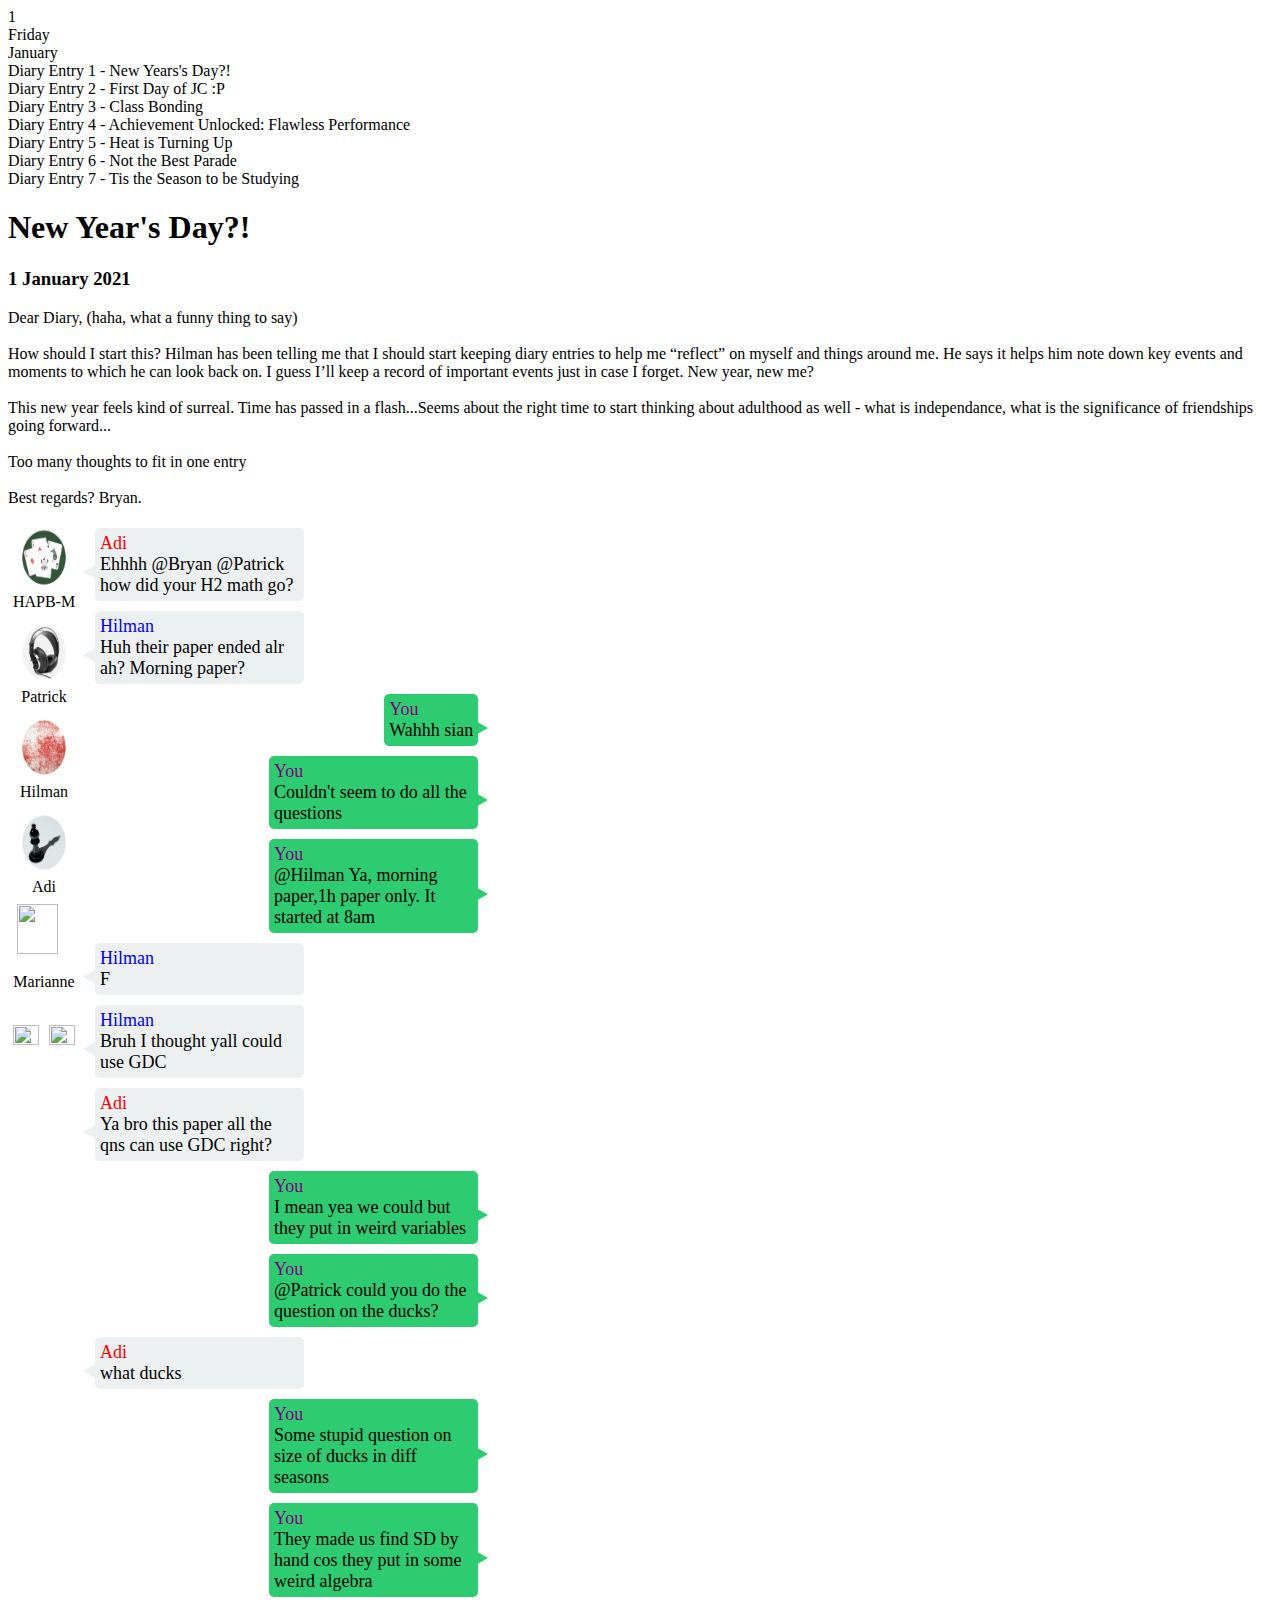
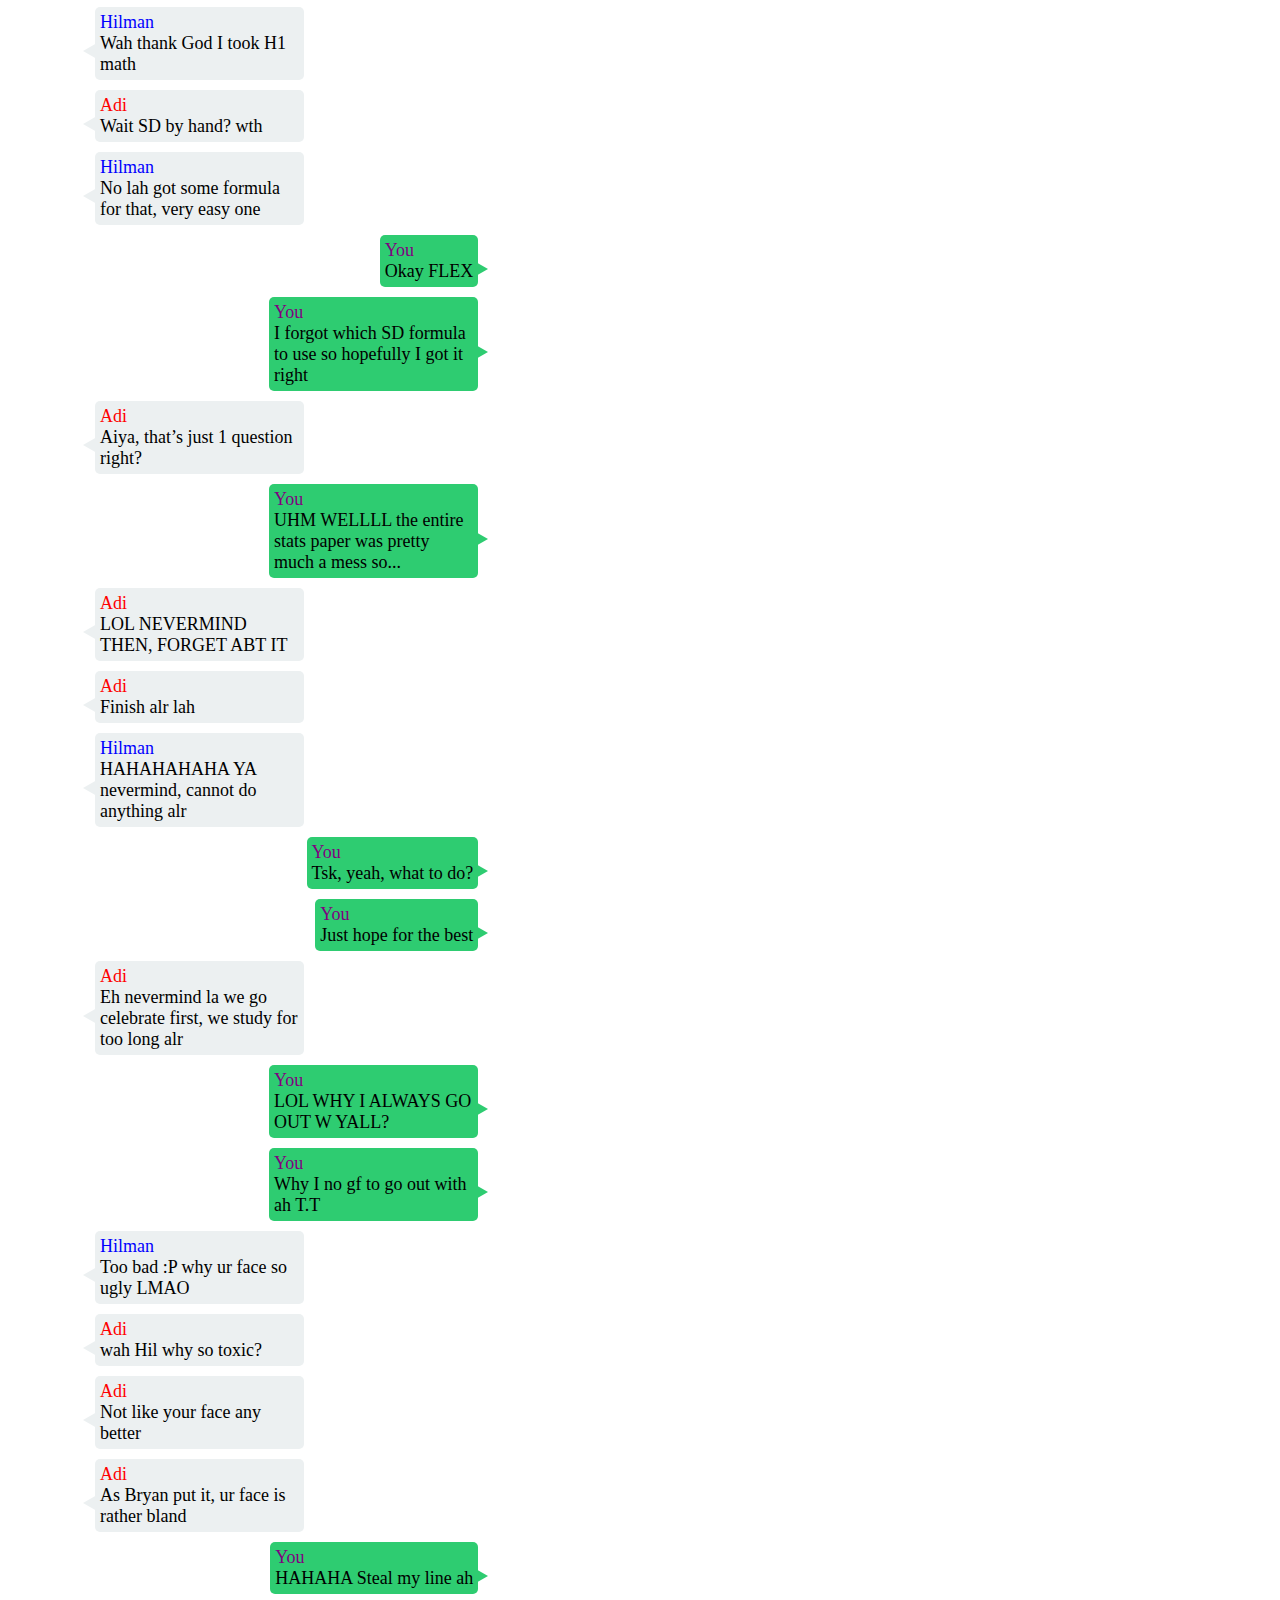
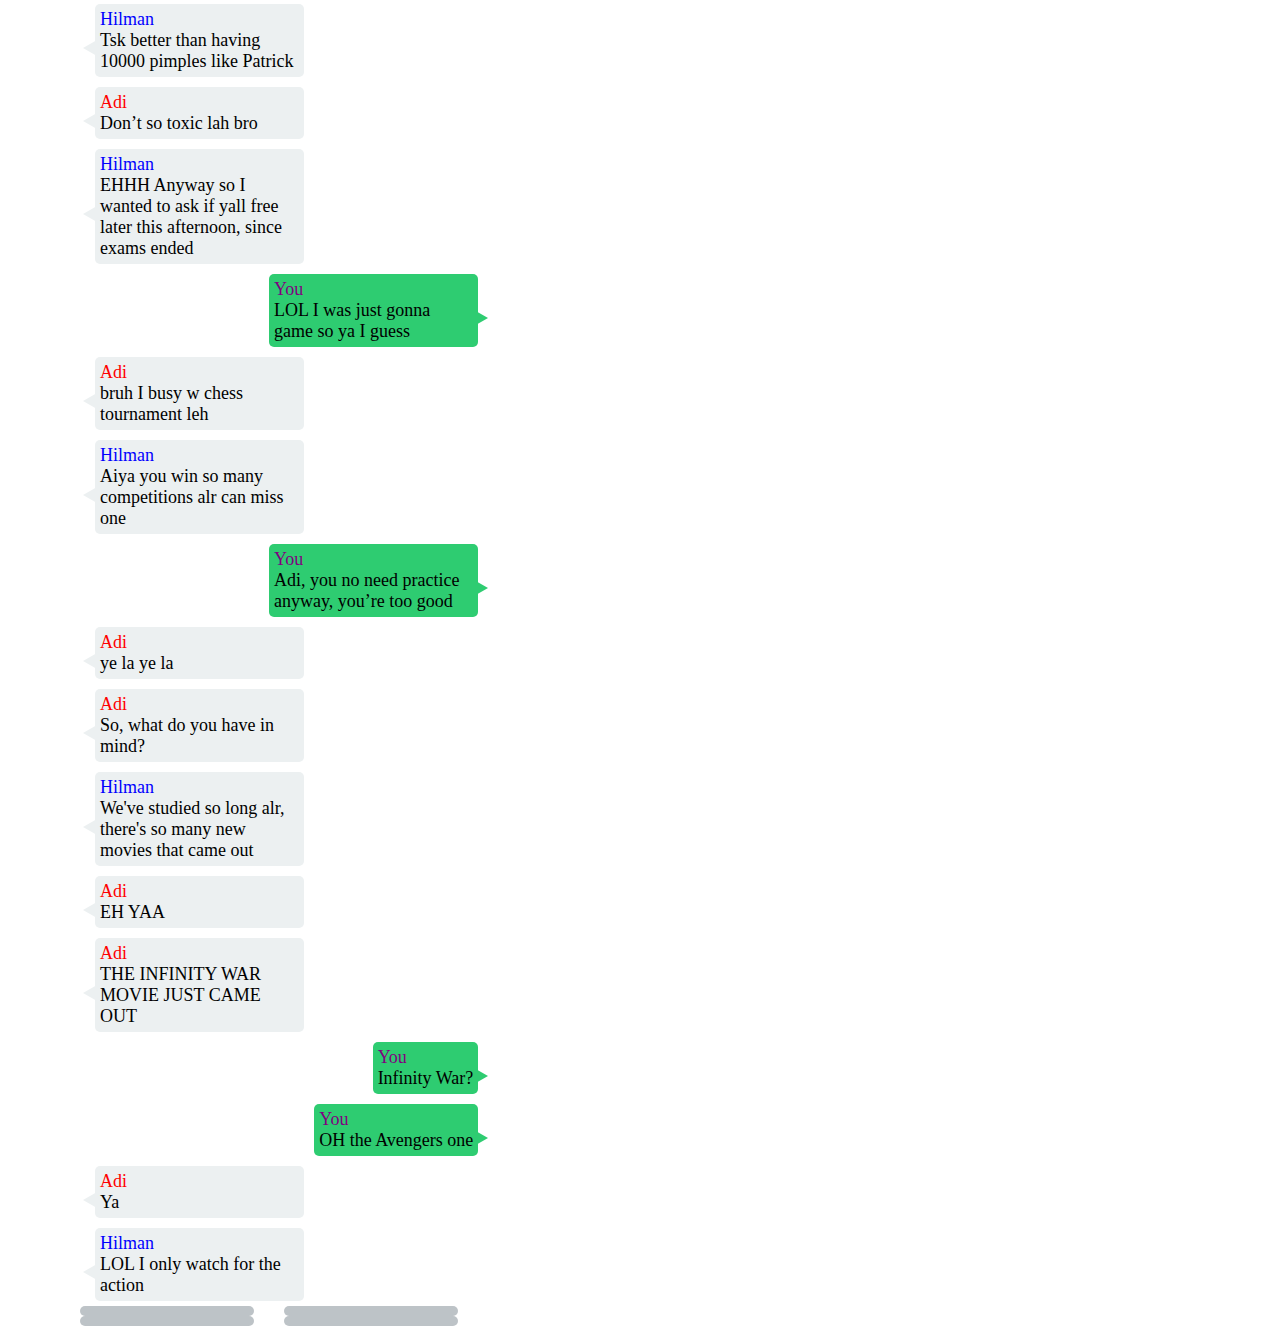
==== index.html @ f4b5c48b "Merge pull request #20 from McNaBry/diary-fix" ====
<!DOCTYPE html>
<html> 
    <head>
        <title>Mindful Hacks Submission (CVEP)</title>
        <link rel='stylesheet' type='text/css' href='stylesheet.css'>
        <link rel='stylesheet' type='text/css' href='messengerstyle.css'>
        <script src='main.js'></script>
    </head>

    <body>

        <div id='container'>

            <div id='diary-window'>
                <div id='diary-topbar'>
                    <div id='diary-date' class='center-content'>
                        <div id='date' class='center-content'>1</div>
                        <div id='month-day' class='center-content'>
                            <div id='day'>Friday</div>
                            <div id='month'>January</div>
                        </div>
                    </div>
                    <div id='diary-list'>
                        <div onclick="changeDiaryEntry(0)">Diary Entry 1 - New Years's Day?!</div>
                        <div onclick="changeDiaryEntry(1)">Diary Entry 2 - First Day of JC :P</div>
                        <div onclick="changeDiaryEntry(2)">Diary Entry 3 - Class Bonding</div>
                        <div onclick="changeDiaryEntry(3)">Diary Entry 4 - Achievement Unlocked: Flawless Performance</div>
                        <div onclick="changeDiaryEntry(4)">Diary Entry 5 - Heat is Turning Up</div>
                        <div onclick="changeDiaryEntry(5)">Diary Entry 6 - Not the Best Parade</div>
                        <div onclick="changeDiaryEntry(6)">Diary Entry 7 - Tis the Season to be Studying</div>
                    </div>
                </div>
                <div id='diary-main'>
                    <div id='diary-entry'>
                        <h1 id='entry-title'>New Year's Day?!</h1>
                        <h3 id='entry-subheading'>1 January 2021</h3>
                        <p id='entry-content'>Dear Diary, (haha, what a funny thing to say)
                            <br></br>
                            How should I start this? Hilman has been telling me that I should start keeping diary entries to help me “reflect” on 
                            myself and things around me. He says it helps him note down key events and moments to which he can look back on. 
                            I guess I’ll keep a record of important events just in case I forget. New year, new me? 
                            <br></br>
                            This new year feels kind of surreal. Time has passed in a flash...Seems about the right time to start thinking about 
                            adulthood as well - what is independance, what is the significance of friendships going forward...
                            <br></br>
                            Too many thoughts to fit in one entry
                            <br></br>
                            Best regards?
                            Bryan.
                        </p>
                    </div>
                </div>
            </div>

            <div id='divider'></div>

            <div id='messenger-window'>
                <div id='messenger-sidebar'>
                    <div id='contacts'>
                        <div id='Group-contact' onclick="swapToNewChat('Group')">
                            <img src='assets/group.png'>
                            <p>HAPB-M</p>
                        </div>
                        <div id='Patrick-contact' onclick="swapToNewChat('Patrick')"> 
                            <img src='assets/patrick.png'>
                            <p>Patrick</p>
                        </div>
                        <div id='Hilman-contact' onclick="swapToNewChat('Hilman')">
                            <img src='assets/hilman.png'>
                            <p>Hilman</p>
                        </div>
                        <div id='Adi-contact' onclick="swapToNewChat('Adi')">
                            <img src='assets/adi.png'>
                            <p>Adi</p>
                        </div>
                        <div id='Marianne-contact' onclick="swapToNewChat('Marianne')">
                            <img src='assets/person.png'>
                            <p>Marianne</p>
                        </div>
                    </div>
                    <div id='healthbar'>
                        <div id='physical'>
                            <div class='health'></div>
                            <div class='health'></div>
                            <div class='health'></div>
                            <div class='health'></div>
                            <div class='health'></div>
                            <div class='health'></div>
                            <div class='health'></div>
                            <div class='health'></div>
                            <div class='health'></div>
                            <div class='health'></div>
                            <div class='icon-holder'>
                                <img src='assets/energy_icon.png' id='physicalicon'>
                            </div>
                        </div>
                        <div id='mental'>
                            <div class='health'></div>
                            <div class='health'></div>
                            <div class='health'></div>
                            <div class='health'></div>
                            <div class='health'></div>
                            <div class='health'></div>
                            <div class='health'></div>
                            <div class='health'></div>
                            <div class='health'></div>
                            <div class='health'></div>
                            <div class='icon-holder'>
                                <img src='assets/mental_icon.png' id='mentalicon'>
                            </div>
                        </div>
                    </div>
                </div>
                <div id='messenger-main'>
                    <div id='options-window'>
                        <div class='center-content option-container' column='1' row='1'>
                            <div class='option-bubble' id='option1' onclick="processOption(0)"></div>
                        </div>
                        <div class='center-content option-container' column='2' row='1'>
                            <div class='option-bubble' id='option2' onclick="processOption(1)"></div>
                        </div>
                        <div class='center-content option-container' column='1' row='2'>
                            <div class='option-bubble' id='option3' onclick="processOption(2)"></div>
                        </div>
                        <div class='center-content option-container' column='2' row='2'>
                            <div class='option-bubble' id='option4' onclick="processOption(3)"></div>
                        </div>
                    </div>

                    <div id='chat-window'>
                        
                    </div>
                </div>
            </div>

        </div>

    </body>
</html>
---- messengerstyle.css ----
/* MESSENGER STYLING */
#messenger-window {
    width: 38%;
    height: 100%;
    display: flex;
}

#messenger-sidebar {
    width: 15%;
    height: 100%;
    display: flex;
    flex-direction: column;
}

#contacts {
    width: calc(100%);
    height: calc(60% - 2px);
    display: flex;
    flex-direction: column;
    padding-bottom: 2px;
    overflow: auto;
}

#contacts div {
    width: 100%;
    height: 90px;
    display: flex;
    flex-direction: column;
    align-items: center;
    justify-content: center;
    margin-bottom: 5px;
    position: relative;
}

.unread::after {
    content: "";
    display: block;
    position: absolute;

    right: 10px;
    top: 5px;
    width: 20px;
    height: 20px;
    border-radius: 50%;
    background-color: crimson;
}

#contacts div:hover {
    background-color: grey;
}

#contacts div img {
    width: 75%;
    height: 75%;
}

#contacts div p {
    margin-top: 2px;
    margin-bottom: 0px;
}

#healthbar {
    width: 100%;
    height: 40%;
    display: flex;
}

#physical, #mental {
    display: flex;
    flex-direction: column;
    align-items: center;
    justify-content: center;
    width: calc(50% - 10px);
    height: calc(100% - 10px);
    padding: 5px;
}

#messenger-main {
    width: 85%;
    height: 100%;
    display: flex;
    flex-direction: column-reverse;
}

.health {
    width: calc(100% - 2px);
    height: calc((80% / 10));
    background-color: crimson;
    border: 1px solid white;
}

.icon-holder {
    width: 100%;
    height: 20%;
    display: flex;
    align-items: center;
    justify-content: center;
}

.icon-holder img {
    width: 100%;
    height: 80%;
}

#chat-window {
    width: calc(100% - 25px);
    height: 70%;
    display: flex;
    flex-direction: column;
    overflow-y:auto;
    padding-left:15px;
    padding-right:10px;
}

#chat-window div {
    font-size:18px;
    margin-top:5px;
    margin-bottom:5px;
    max-width: 52%;
    min-width: 40px;
    border-radius:5px;
    padding: 5px;

    position: relative;
    display: flex;
    flex-direction: column;
    align-items: flex-start;
}

#chat-window div p {
    width: 100%;
    margin: 0;
}

.Adi {
    color: red;
}

.Hilman {
    color: blue;
}

.Patrick {
    color: orange;
}

.Marianne {
    color: turquoise;
}

.Player {
    color: purple;
}

.user {
    align-self: flex-end;
    background-color: #2ecc71;;
}

.user::after {
    content: "";
    display: block;
    position: absolute;

    right: -10px;
    top: 50%;
    width: 0;
    height: 0;
    border-top: 8px solid transparent;
    border-bottom: 8px solid transparent;
    border-left: 14px solid #2ecc71;
}

.other-user {
    position: relative;
    background-color:#ecf0f1;
}

.other-user::before {
    content: "";
    display: block;
    position: absolute;

    left: -12px;
    top: 50%;
    width: 0;
    height: 0;
    border-top: 8px solid transparent;
    border-bottom: 8px solid transparent;
    border-right: 14px solid #ecf0f1;
}

#options-window {
    width: 100%;
    height: 30%;
    display: grid;
    grid-template-columns: 1fr 1fr;
    grid-template-rows: 1fr 1fr;
}

.option-container {
}

.option-container:hover {
    background-color: grey;
}

.option-bubble {
    width: calc(85% - 20px);
    height: calc(85% - 10px);
    border-radius: 10px;
    font-size: 14px;
    padding: 5px 10px 5px 10px;
    background-color: #bdc3c7;
}

/* width */
::-webkit-scrollbar {
width: 5px;
}

/* Track */
::-webkit-scrollbar-track {
}

::-webkit-scrollbar-track:hover {
visibility:visible;
background-color:grey;
border-radius:20px;
}

/* Handle */
::-webkit-scrollbar-thumb {
background: #888; 
visibility:hidden;
}

/* Handle on hover */
::-webkit-scrollbar-thumb:hover {
background: #555; 
visibility:visible;
border-radius:10px;
}
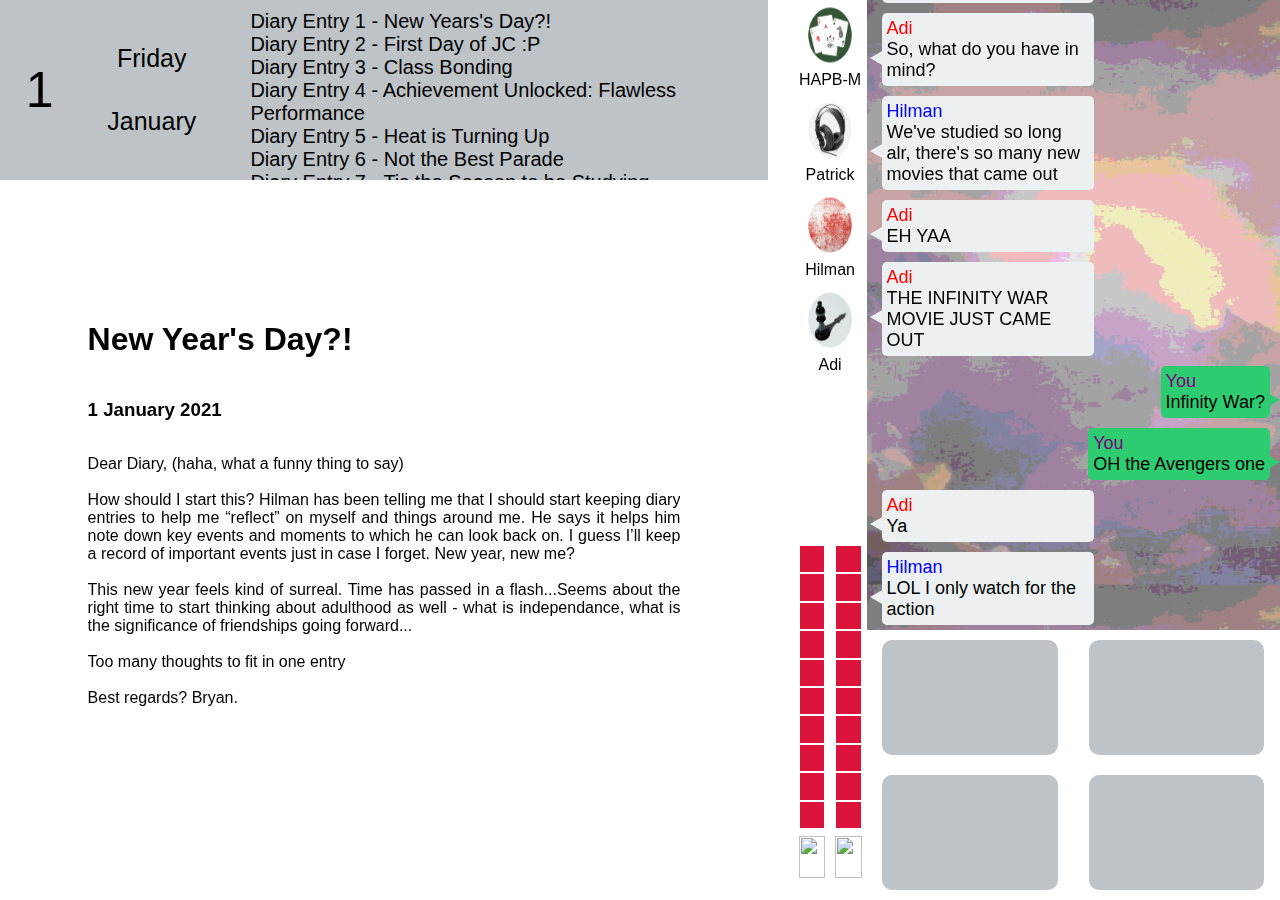
==== commit a7e45053: "add-decisions-for-day2" ====
--- a/index.html
+++ b/index.html
@@ -73,10 +73,6 @@
                             <img src='assets/adi.png'>
                             <p>Adi</p>
                         </div>
-                        <div id='Marianne-contact' onclick="swapToNewChat('Marianne')">
-                            <img src='assets/person.png'>
-                            <p>Marianne</p>
-                        </div>
                     </div>
                     <div id='healthbar'>
                         <div id='physical'>
--- a/stylesheet.css
+++ b/stylesheet.css
@@ -0,0 +1,108 @@
+body {
+    margin: 0;
+    font-family:'Segoe UI', Tahoma, Geneva, Verdana, sans-serif;
+    cursor: default;
+}
+
+/* DIVIDER */
+#divider {
+    width: 2%;
+    height: 100%;
+}
+
+#container {
+    width: 100vw;
+    height: 100vh;
+    display: flex;
+}
+
+.center-content {
+    display: flex;
+    justify-content: center;
+    align-items: center;
+}
+
+/* DIARY STYLING */
+#diary-window {
+    width: 60%;
+    height: 100%;
+    display: flex;
+    flex-direction: column;
+    background-image: url("assets/wallpaper.jpg");
+}
+
+/* DIARY TOP BAR */
+#diary-topbar {
+    width: 100%;
+    height: 20%;
+    display: flex;
+}
+
+#diary-date {
+    width: 30%;
+    height: 100%;
+    display: flex;
+    background: #bdc3c7;
+}
+
+#date {
+    width: calc(30% - 4px);
+    height: calc(100% - 4px);
+    padding: 4px;
+    font-size: 50px;
+}
+
+#month-day {
+    width: calc(70% - 30px);
+    height: calc(100% - 20px);
+    flex-direction: column;
+    justify-content: space-evenly;
+    padding: 15px 10px 15px 10px;
+    font-size: 25px;
+}
+
+#diary-list {
+    width: calc(70% - 30px);
+    height: calc(100% - 20px);
+    display: flex;
+    flex-direction: column;
+    font-size: 20px;
+    padding: 10px 10px 10px 20px;
+    background: #bdc3c7;
+    overflow: auto;
+}
+
+#diary-list div {
+    cursor: pointer;
+}
+
+#diary-list div:hover {
+    font-style:italic;
+}
+
+#diary-main {
+    width: calc(100%);
+    height: calc(80%);
+    display: flex;
+    align-items: center;
+    justify-content: center;
+}
+
+#diary-entry {
+    width: calc(85% - 60px);
+    height: calc(500px - 30px);
+    display: flex;
+    flex-direction: column;
+    background: rgba(255, 255, 255, 0.1);
+    box-shadow: 0px 25px 45px rgba(255, 255, 255, 0.1);
+    border-radius: 10px;
+    border: 1px solid rgba(255, 255, 255, 0.5);
+    backdrop-filter: blur(15px);
+    padding: 10px 30px 20px 30px;
+}
+
+#entry-content {
+    text-align: justify;
+    text-justify: inter-word;
+    overflow: auto;
+}--- a/messengerstyle.css
+++ b/messengerstyle.css
@@ -30,6 +30,7 @@
     justify-content: center;
     margin-bottom: 5px;
     position: relative;
+    cursor: pointer;
 }
 
 .unread::after {
@@ -110,6 +111,8 @@
     overflow-y:auto;
     padding-left:15px;
     padding-right:10px;
+    background-image: url("assets/chat_bg.png");
+    background-size: 100%;
 }
 
 #chat-window div {
@@ -130,6 +133,7 @@
 #chat-window div p {
     width: 100%;
     margin: 0;
+    cursor: default;
 }
 
 .Adi {
@@ -199,6 +203,7 @@
 }
 
 .option-container {
+    cursor: pointer;
 }
 
 .option-container:hover {
